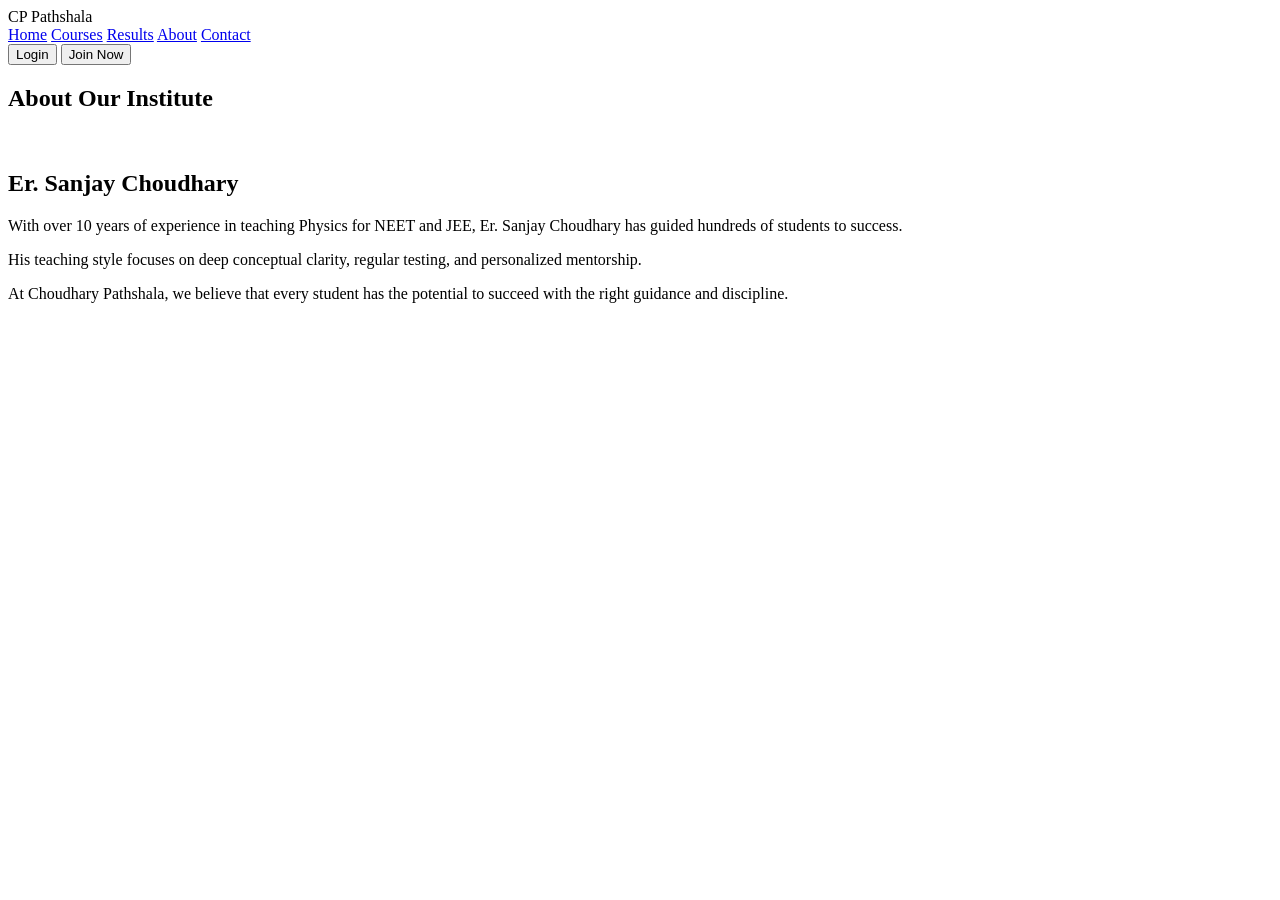
==== about.html @ 3fddce18 "first deploy" ====
<!DOCTYPE html>
<html lang="en">
<head>
<meta charset="UTF-8">
<meta name="viewport" content="width=device-width, initial-scale=1.0">
<title>About - Choudhary Pathshala</title>

<link href="https://fonts.googleapis.com/css2?family=Poppins:wght@300;400;600;700&display=swap" rel="stylesheet">
<link rel="stylesheet" href="about.css">
</head>

<body>

<!-- NAVBAR -->
<div class="navbar">
  <div class="container navbar-inner">

    <div class="logo">CP <span>Pathshala</span></div>

    <div class="nav-links">
      <a href="index.html">Home</a>
      <a href="index.html#courses">Courses</a>
      <a href="index.html#results">Results</a>
      <a href="about.html">About</a>
      <a href="index.html#footer">Contact</a>
    </div>

    <div class="nav-buttons">
      <button class="btn login-btn">Login</button>
      <button class="btn join-btn">Join Now</button>
    </div>

  </div>
</div>

<!-- ABOUT PAGE -->
<section class="about-page">

  <div class="container">

    <h1 class="page-title">About Our Institute</h1>

    <div class="about-content">

      <!-- IMAGE -->
      <div class="about-img">
        <img src="./sir.png" alt="">
      </div>

      <!-- TEXT -->
      <div class="about-text">
        <h2>Er. Sanjay Choudhary</h2>

        <p>
          With over 10 years of experience in teaching Physics for NEET and JEE,
          Er. Sanjay Choudhary has guided hundreds of students to success.
        </p>

        <p>
          His teaching style focuses on deep conceptual clarity, regular testing,
          and personalized mentorship.
        </p>

        <p>
          At Choudhary Pathshala, we believe that every student has the potential
          to succeed with the right guidance and discipline.
        </p>

      </div>

    </div>

  </div>

</section>

</body>
</html>
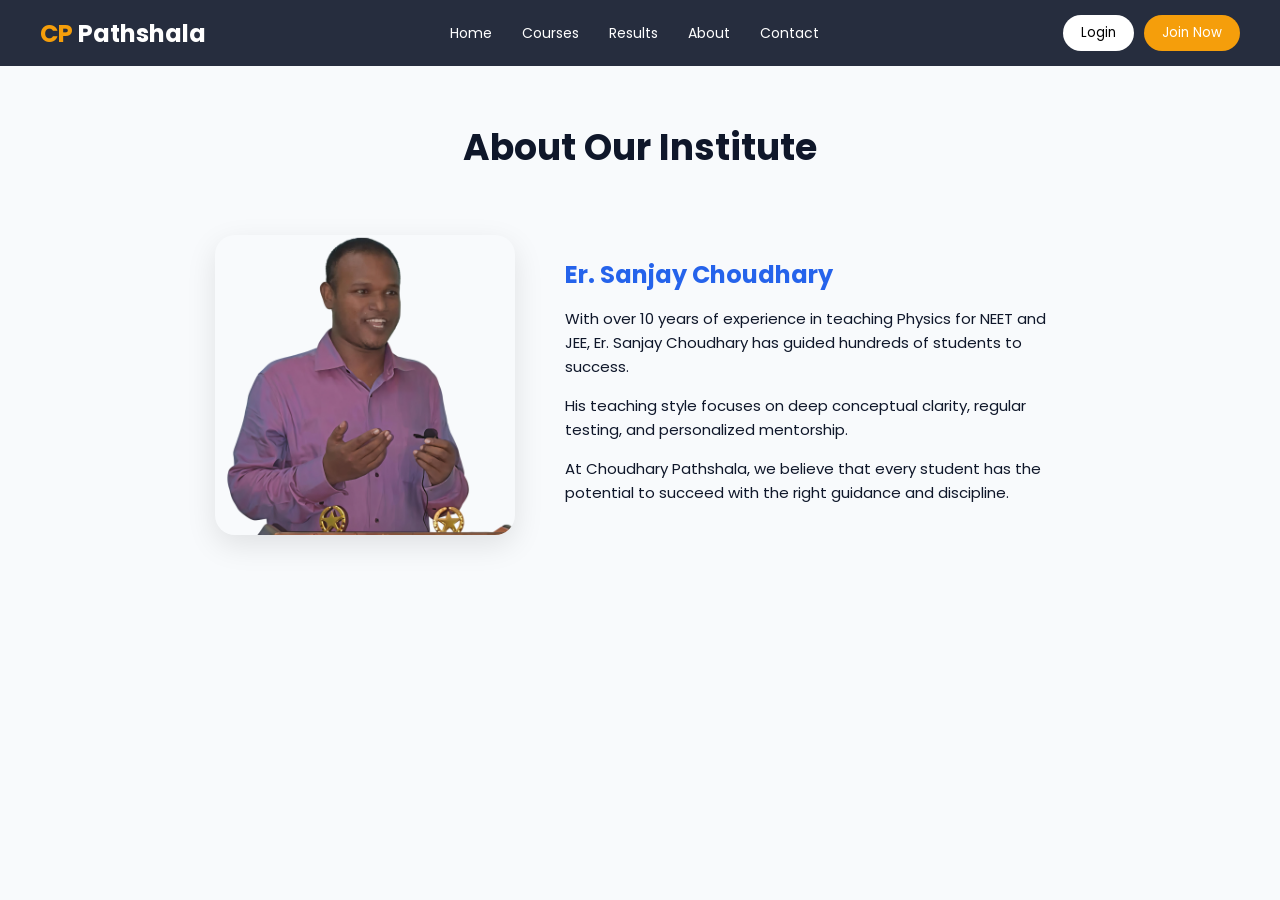
==== commit 0029aa12: "newupdate" ====
--- a/about.html
+++ b/about.html
@@ -6,7 +6,7 @@
 <title>About - Choudhary Pathshala</title>
 
 <link href="https://fonts.googleapis.com/css2?family=Poppins:wght@300;400;600;700&display=swap" rel="stylesheet">
-<link rel="stylesheet" href="about.css">
+<link rel="stylesheet" href="./css/about.css">
 </head>
 
 <body>
@@ -44,7 +44,7 @@
 
       <!-- IMAGE -->
       <div class="about-img">
-        <img src="./sir.png" alt="">
+        <img src="./images/sanjay.png" alt="">
       </div>
 
       <!-- TEXT -->
--- a/css/about.css
+++ b/css/about.css
@@ -0,0 +1,136 @@
+/* RESET (optional but recommended) */
+*{
+  margin:0;
+  padding:0;
+  box-sizing:border-box;
+  font-family:'Poppins', sans-serif;
+}
+
+
+/* BODY */
+body{
+  background:#F8FAFC;
+  color:#0F172A;
+}
+
+/* CONTAINER */
+.container{
+  max-width:1200px;
+  margin:auto;
+  padding:0 20px;
+}
+
+/* ================= NAVBAR (same as main) ================= */
+
+.navbar{
+  position:fixed;
+  width:100%;
+  top:0;
+  z-index:1000;
+  background:rgba(15,23,42,0.9);
+  backdrop-filter: blur(10px);
+}
+
+.navbar-inner{
+  display:flex;
+  justify-content:space-between;
+  align-items:center;
+  padding:15px 0;
+}
+
+.logo{
+  color:#F59E0B;
+  font-size:24px;
+  font-weight:700;
+}
+
+.logo span{
+  color:white;
+}
+
+.nav-links{
+  display:flex;
+  gap:30px;
+}
+
+.nav-links a{
+  text-decoration:none;
+  color:white;
+  font-size:14px;
+}
+
+.nav-buttons{
+  display:flex;
+  gap:10px;
+}
+
+.btn{
+  padding:8px 18px;
+  border-radius:25px;
+  border:none;
+  cursor:pointer;
+}
+
+.login-btn{
+  background:white;
+}
+
+.join-btn{
+  background:#F59E0B;
+  color:white;
+}
+
+/* ================= ABOUT PAGE ================= */
+
+.about-page{
+  padding:120px 20px 80px;
+}
+
+/* TITLE */
+.page-title{
+  text-align:center;
+  font-size:36px;
+  margin-bottom:60px;
+}
+
+/* CONTENT LAYOUT */
+.about-content{
+  display:flex;
+  align-items:center;
+  justify-content:center;
+  gap:50px;
+  flex-wrap:wrap;
+}
+
+/* IMAGE */
+.about-img img{
+  width:300px;
+  border-radius:20px;
+  box-shadow:0 10px 30px rgba(0,0,0,0.1);
+}
+
+/* TEXT */
+.about-text{
+  max-width:500px;
+}
+
+.about-text h2{
+  color:#2563EB;
+  margin-bottom:15px;
+}
+
+.about-text p{
+  margin-bottom:15px;
+  line-height:1.6;
+  font-size:15px;
+}
+
+/* RESPONSIVE */
+@media(max-width:900px){
+
+  .about-content{
+    flex-direction:column;
+    text-align:center;
+  }
+
+}
